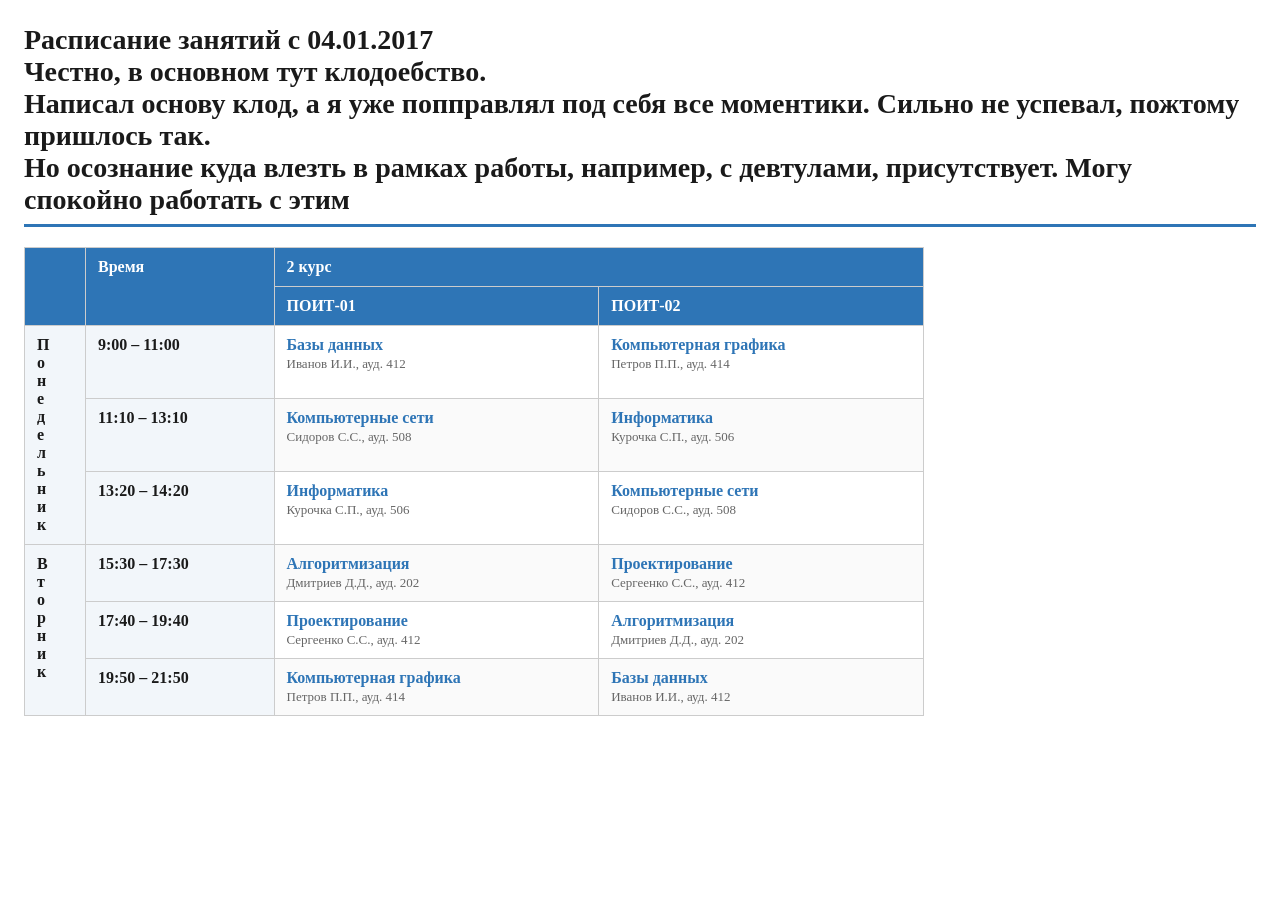
==== index.html @ 246515c9 "Первый коммит" ====
﻿<!DOCTYPE html>

<html lang="ru">
<head>
    <meta charset="UTF-8">

    <!-- Заголовок вкладки браузера -->
    <title>БГУИР - Расписание занятий</title>

    <!-- Подключаем общий файл стилей -->
    <link rel="stylesheet" href="style.css">
</head>
<body>

    <!-- h1 — заголовок 1-го уровня, используется как название страниц -->
    <h1>Расписание занятий с 04.01.2017<br>Честно, в основном тут клодоебство.<br>Написал основу клод, а я уже попправлял под себя все моментики. 
     Сильно не успевал, пожтому пришлось так.<br>Но осознание куда влезть в рамках работы, например, с девтулами, 
     присутствует. Могу спокойно работать с этим</h1>
    <!-- Честно, в основном тут клодоебство. Написал основу клод, а я уже попправлял под себя все моментики. 
     Сильно не успевал, пожтому пришлось так. Но осознание куда влезть в рамках работы, например, с девтулами, 
     присутствует. Могу спокойно работать с этим))) -->
     
    <!-- Таблица расписания -->
    <table>
        <thead>
            <tr>
                <th scope="col" rowspan="2"></th>
                <th scope="col" rowspan="2">Время</th>
                <th scope="col" colspan="2">2 курс</th>
            </tr>
            <tr>
                <th scope="col">ПОИТ-01</th>
                <th scope="col">ПОИТ-02</th>
            </tr>
        </thead>
        <tbody>

            <!--ПОНЕДЕЛЬНИК-->
            <tr>
                <td class="day" rowspan="3">П<br>о<br>н<br>е<br>д<br>е<br>л<br>ь<br>н<br>и<br>к</td>
                <td class="time">9:00 – 11:00</td>
                <td>
                    <!-- Ссылка на lectures.html и сразу на якорь #databases -->
                    <a href="lectures.html#databases">Базы данных</a>
                    <span class="room">Иванов И.И., ауд. 412</span>
                </td>
                <td>
                    <a href="lectures.html#graphics">Компьютерная графика</a>
                    <span class="room">Петров П.П., ауд. 414</span>
                </td>
            </tr>
            <tr>
                <td class="time">11:10 – 13:10</td>
                <td>
                    <a href="lectures.html#networks">Компьютерные сети</a>
                    <span class="room">Сидоров С.С., ауд. 508</span>
                </td>
                <td>
                    <a href="lectures.html#informatics">Информатика</a>
                    <span class="room">Курочка С.П., ауд. 506</span>
                </td>
            </tr>
            <tr>
                <td class="time">13:20 – 14:20</td>
                <td>
                    <a href="lectures.html#informatics">Информатика</a>
                    <span class="room">Курочка С.П., ауд. 506</span>
                </td>
                <td>
                    <a href="lectures.html#networks">Компьютерные сети</a>
                    <span class="room">Сидоров С.С., ауд. 508</span>
                </td>
            </tr>

            <!--ВТОРНИК-->
            <tr>
                <td class="day" rowspan="3">В<br>т<br>о<br>р<br>н<br>и<br>к</td>
                <td class="time">15:30 – 17:30</td>
                <td>
                    <a href="lectures.html#algorithms">Алгоритмизация</a>
                    <span class="room">Дмитриев Д.Д., ауд. 202</span>
                </td>
                <td>
                    <a href="lectures.html#design">Проектирование</a>
                    <span class="room">Сергеенко С.С., ауд. 412</span>
                </td>
            </tr>
            <tr>
                <td class="time">17:40 – 19:40</td>
                <td>
                    <a href="lectures.html#design">Проектирование</a>
                    <span class="room">Сергеенко С.С., ауд. 412</span>
                </td>
                <td>
                    <a href="lectures.html#algorithms">Алгоритмизация</a>
                    <span class="room">Дмитриев Д.Д., ауд. 202</span>
                </td>
            </tr>
            <tr>
                <td class="time">19:50 – 21:50</td>
                <td>
                    <a href="lectures.html#graphics">Компьютерная графика</a>
                    <span class="room">Петров П.П., ауд. 414</span>
                </td>
                <td>
                    <a href="lectures.html#databases">Базы данных</a>
                    <span class="room">Иванов И.И., ауд. 412</span>
                </td>
            </tr>

        </tbody>
    </table>

</body>
</html>
---- style.css ----
﻿/* Общий файл стилей для двух страниц сайта: index.html (Расписание занятий) и lectures.html (Курс лекций)
  Подключается к обеим страницам через <link rel="stylesheet" href="style.css"> */

* {
    box-sizing: border-box;
}

/* Стили для тега <body> — это "холст" всей видимой страницы */
body {
    margin: 24px; /* отступ от края окна браузера */
    color: #1a1a1a; /* цвет основного текста */
    background-color: #ffffff;
}


h1 {
    font-size: 28px;
    border-bottom: 3px solid #2e75b6; /* декоративная линия под заголовком */
    padding-bottom: 8px;
    margin-bottom: 20px;
}

h3 {
    font-size: 19px;
    color: #2e75b6;
    margin-top: 36px;
    margin-bottom: 8px;
}

    /* Маленькая подпись преподавателя рядом с h3, см. lectures.html */
    h3 .teacher {
        font-size: 15px;
        font-weight: normal;
        color: #555555;
    }


table {
    border-collapse: collapse; /* убирает двойные линии между ячейками */
    width: 100%;
    max-width: 900px;
}

caption {
    text-align: left;
    font-weight: bold;
    margin-bottom: 8px;
}

th,
td {
    border: 1px solid #cccccc;
    padding: 10px 12px;
    text-align: left;
    vertical-align: top;
}

/* Шапка таблицы — выделяем фоном, чтобы сразу видно, где заголовки столбцов */
thead th {
    background-color: #2e75b6;
    color: #ffffff;
}

/* Столбец "День" и "Время" — выделим чуть другим фоном для удобства чтения */
td.day,
td.time {
    background-color: #f2f6fa;
    font-weight: bold;
    white-space: nowrap; /* "9:00 – 11:00" не должно переноситься на 2 строки */
}

/* Полосатая раскраска строк — чисто для удобства глаза (необязательно) */
tbody tr:nth-child(even) {
    background-color: #fafafa;
}

/* ССЫЛКИ НА ПРЕДМЕТЫ В ТАБЛИЦЕ */
table a {
    color: #2e75b6;
    font-weight: bold;
    text-decoration: none;
}

    table a:hover {
        text-decoration: underline;
    }

/* Преподаватель и номер аудитории под названием предмета */
.room {
    display: block; /* переносит подпись на новую строку */
    font-size: 13px;
    font-weight: normal;
    color: #666666;
    margin-top: 2px;
}

/* СТРАНИЦА "КУРС ЛЕКЦИЙ" (lectures.html) */

/* Ссылка "Назад к расписанию" в верхней части страницы */
.back-link {
    display: inline-block;
    margin-bottom: 16px;
    color: #2e75b6;
}

/* Каждый предмет обёрнут в <section class="subject" id="...">
   id используется как "якорь" — именно на него браузер
   переместит курсор/прокрутку при переходе по ссылке вида
   lectures.html#databases */
.subject {
    padding: 4px 0 4px 14px;
    border-left: 4px solid transparent; /* по умолчанию полоски не видно */
}

    .subject:target {
        border-left-color: #2e75b6;
        background-color: #eaf2fb;
    }

/* scroll-margin-top — небольшой отступ сверху при прокрутке к якорю,
   чтобы заголовок предмета не "прилипал" к самому верху окна */
.subject {
    scroll-margin-top: 16px;
}

    .subject ol {
        margin: 8px 0 0 0;
        padding-left: 22px;
    }

    .subject li {
        margin-bottom: 6px;
        line-height: 1.4;
    }

/* Короткий список-навигация в начале страницы lectures.html
   (быстрые ссылки на все предметы) */
.toc {
    background-color: #f7f9fc;
    border: 1px solid #dde6f0;
    padding: 12px 16px;
    margin-bottom: 12px;
}

    .toc p {
        margin: 0 0 6px 0;
        font-weight: bold;
    }

    .toc ul {
        margin: 0;
        padding-left: 18px;
    }
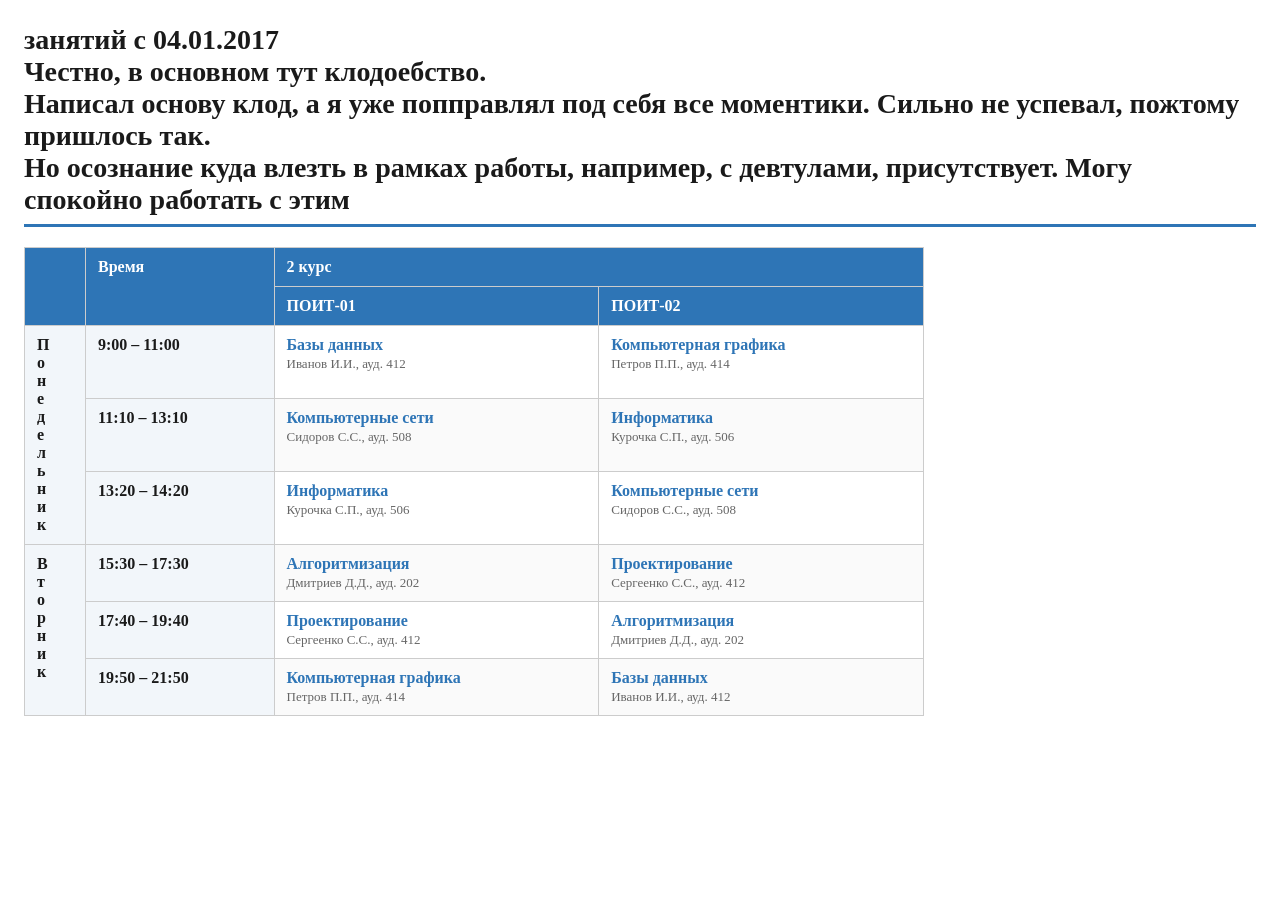
==== commit 1f00eda3: "Внесено некое изменение" ====
--- a/index.html
+++ b/index.html
@@ -4,21 +4,17 @@
 <head>
     <meta charset="UTF-8">
 
-    <!-- Заголовок вкладки браузера -->
     <title>БГУИР - Расписание занятий</title>
 
-    <!-- Подключаем общий файл стилей -->
     <link rel="stylesheet" href="style.css">
 </head>
 <body>
 
     <!-- h1 — заголовок 1-го уровня, используется как название страниц -->
-    <h1>Расписание занятий с 04.01.2017<br>Честно, в основном тут клодоебство.<br>Написал основу клод, а я уже попправлял под себя все моментики. 
+    <h1> занятий с 04.01.2017<br>Честно, в основном тут клодоебство.<br>Написал основу клод, а я уже попправлял под себя все моментики. 
      Сильно не успевал, пожтому пришлось так.<br>Но осознание куда влезть в рамках работы, например, с девтулами, 
      присутствует. Могу спокойно работать с этим</h1>
-    <!-- Честно, в основном тут клодоебство. Написал основу клод, а я уже попправлял под себя все моментики. 
-     Сильно не успевал, пожтому пришлось так. Но осознание куда влезть в рамках работы, например, с девтулами, 
-     присутствует. Могу спокойно работать с этим))) -->
+
      
     <!-- Таблица расписания -->
     <table>
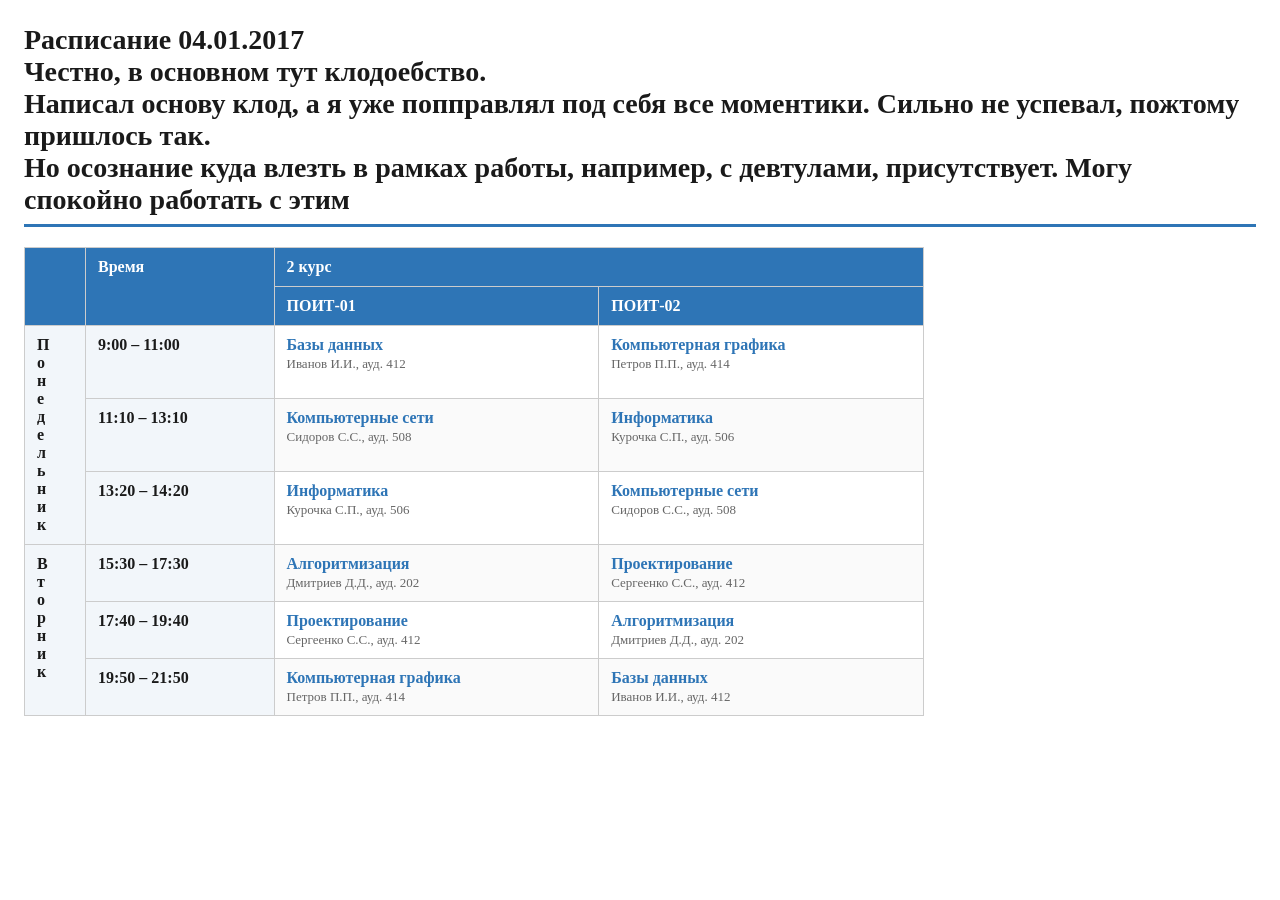
==== commit 7cf0d064: "bla bla bla" ====
--- a/index.html
+++ b/index.html
@@ -11,7 +11,7 @@
 <body>
 
     <!-- h1 — заголовок 1-го уровня, используется как название страниц -->
-    <h1> занятий с 04.01.2017<br>Честно, в основном тут клодоебство.<br>Написал основу клод, а я уже попправлял под себя все моментики. 
+    <h1>Расписание 04.01.2017<br>Честно, в основном тут клодоебство.<br>Написал основу клод, а я уже попправлял под себя все моментики. 
      Сильно не успевал, пожтому пришлось так.<br>Но осознание куда влезть в рамках работы, например, с девтулами, 
      присутствует. Могу спокойно работать с этим</h1>
 
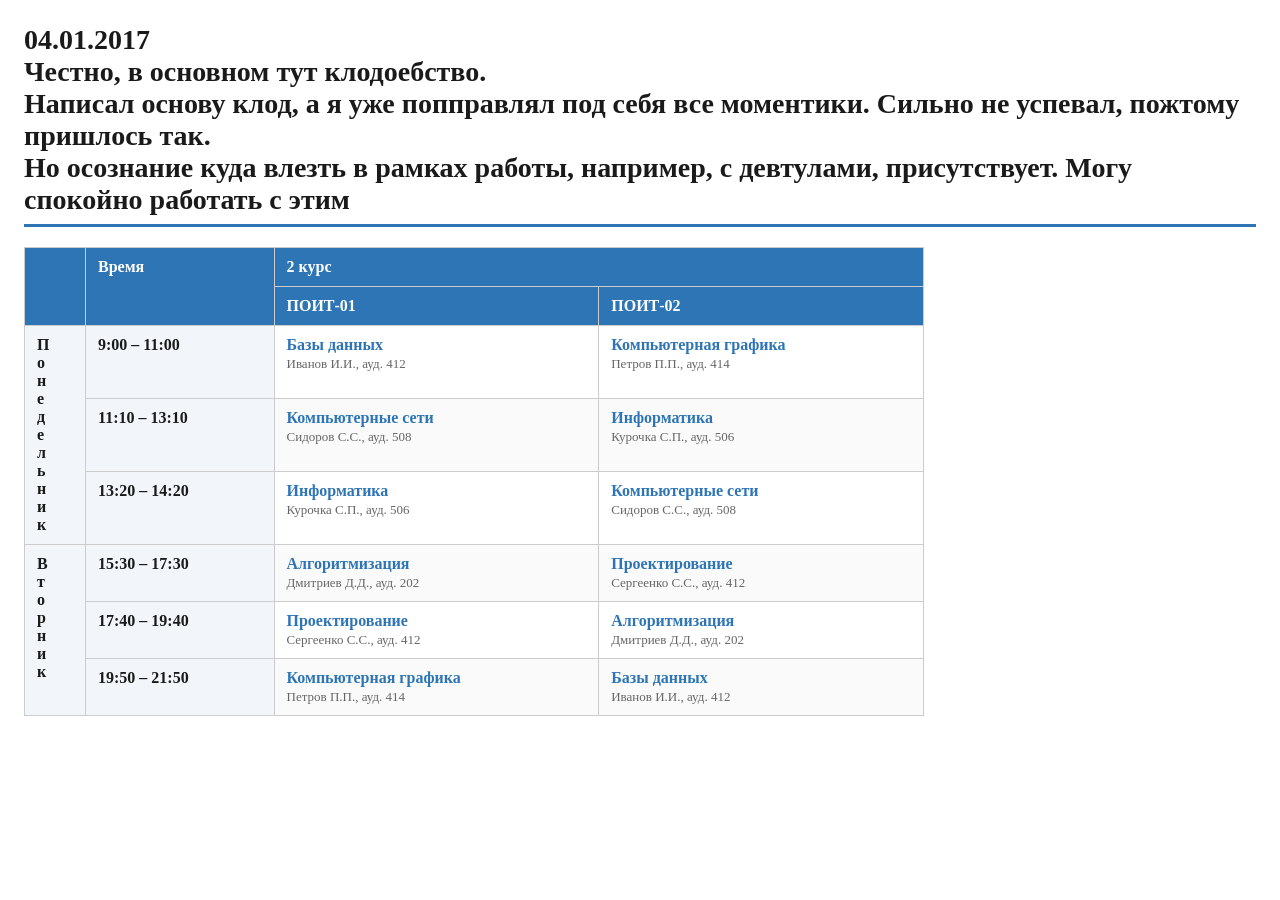
==== commit 3feda298: "Update index.html удалил расписание" ====
--- a/index.html
+++ b/index.html
@@ -11,7 +11,7 @@
 <body>
 
     <!-- h1 — заголовок 1-го уровня, используется как название страниц -->
-    <h1>Расписание 04.01.2017<br>Честно, в основном тут клодоебство.<br>Написал основу клод, а я уже попправлял под себя все моментики. 
+    <h1> 04.01.2017<br>Честно, в основном тут клодоебство.<br>Написал основу клод, а я уже попправлял под себя все моментики. 
      Сильно не успевал, пожтому пришлось так.<br>Но осознание куда влезть в рамках работы, например, с девтулами, 
      присутствует. Могу спокойно работать с этим</h1>
 
@@ -108,4 +108,4 @@
     </table>
 
 </body>
-</html>+</html>
